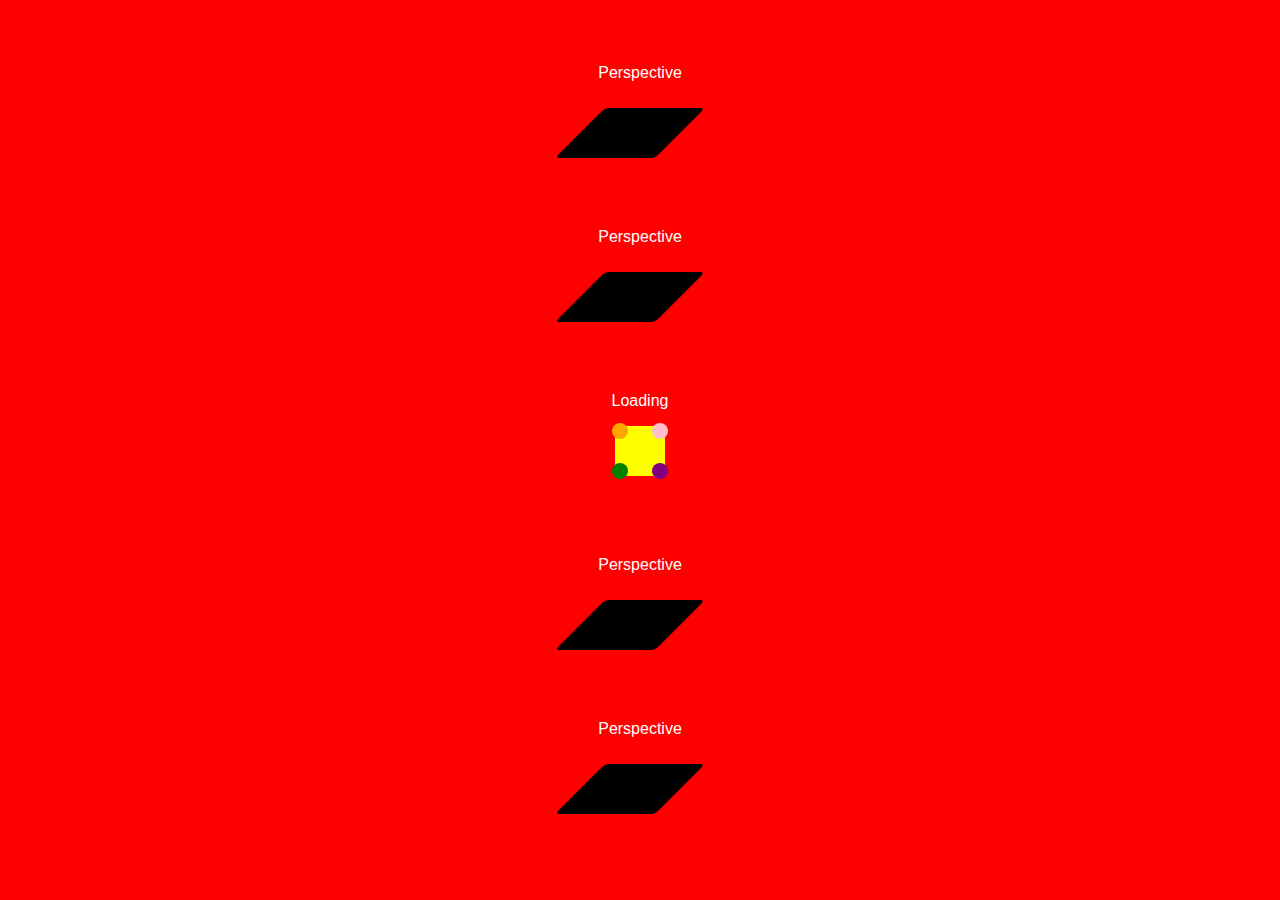
==== exercicio/animacao/index.html @ b545a814 "exercicios-html-css" ====
<!DOCTYPE html>
<html lang="en">
<head>
    <meta charset="UTF-8">
    <meta name="viewport" content="width=device-width, initial-scale=1.0">
    <title>Document</title>
    <link rel="stylesheet" href="stylesheet.css">
</head>
<body>
    <div class="container">
        <p>Perspective</p>
        <div class="perspective"></div>
    </div>
    <div class="container">
        <p>Perspective</p>
        <div class="perspective"></div>
    </div>
    <div class="container">
        <p>Loading</p>
        <div class="balls">
            <div class="child--circle"></div>
            <div class="child--circle"></div>
            <div class="child--circle"></div>
            <div class="child--circle"></div>
        </div>
    </div>
    <div class="container">
        <p>Perspective</p>
        <div class="perspective"></div>
    </div>
    <div class="container">
        <p>Perspective</p>
        <div class="perspective"></div>
    </div>
</body>
</html>
---- exercicio/animacao/stylesheet.css ----
:root{
    font-family: Arial, Helvetica, sans-serif;
    --translate-positive: 20px;
    --translate-negative:-20px;
}


body{
    margin: 0;
    padding: 16px 16px;
    background: red;
    color: white;
}

.container {
    margin: 0 auto;
    padding: 32px 0;
    display: grid;
    place-items: center;
}


/* Animation 1 */
.perspective{
    background: black;
    width: 100px;
    height: 50px;
    position: relative;
    display: flex;
    justify-content: center;
    align-items: center;
    transform: skew(-45deg, 0deg) translate(0px, 10px);
    border-radius: 4px;
    animation: translate;
    animation-duration: 2s;
    animation-iteration-count: infinite;
    animation-direction: alternate-reverse;
}

@keyframes translate{
    100% {
        transform:skew(-45deg, 0deg)  translate(20px, 30px);
        box-shadow: 20px 20px 10px 5px #4801016b;
    }
}


/* ANIMATION 2 */



/* ANIMATION 3 */

.balls{
    background: yellow;
    width: 50px;
    height: 50px;
    position: relative;
    display: grid;
    place-items:center;
    animation-name: rotate;
    animation-duration: 2s;
    animation-iteration-count: infinite;
    animation-direction: alternate-reverse;
    animation-timing-function: ease-in-out;
}

.child--circle{
    width: 16px;
    height: 16px;
    background: blue;
    border-radius: 100%;
    position: absolute;
    animation-name: move;
    animation-duration: 2s;
    animation-iteration-count: infinite;
    animation-direction: alternate-reverse;
}

.child--circle:nth-child(1){
    transform: translate(var(--translate-negative), var(--translate-negative));
    background: orange;
}

.child--circle:nth-child(2){
    transform: translate(var(--translate-positive), var(--translate-negative));
    background: pink;
}

.child--circle:nth-child(3){
    transform: translate(var(--translate-negative), var(--translate-positive));
    background: green;
}

.child--circle:nth-child(4){
    transform: translate(var(--translate-positive), var(--translate-positive));
    background: purple;
}

@keyframes move {
    100% {
        transform: translate(0, 0);
    }
}

@keyframes rotate {
    100% {
        transform: rotate(360deg);
    }
    
}


/* ANIMATION 4 */
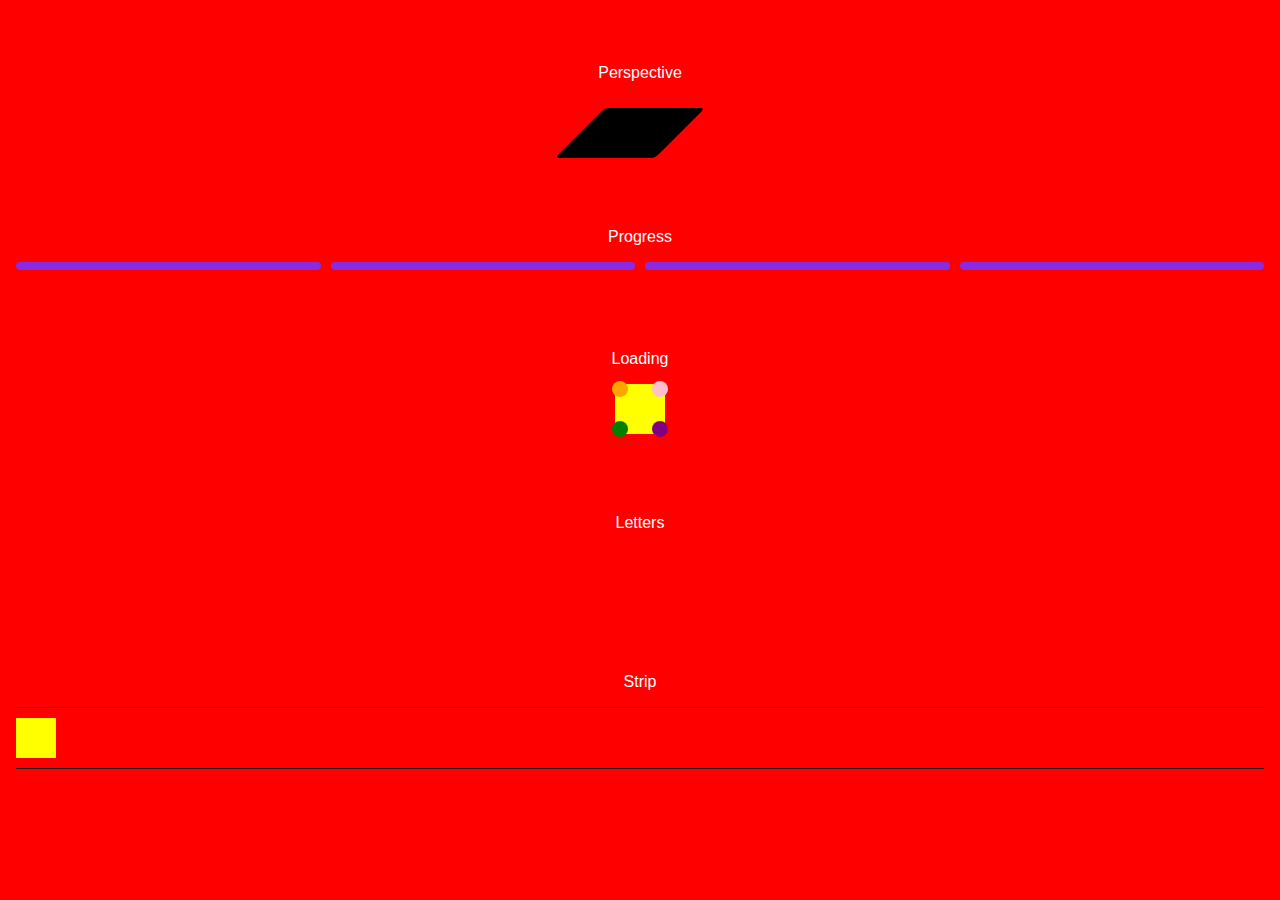
==== commit 59e24b79: "exercicio animacao modificado" ====
--- a/exercicio/animacao/index.html
+++ b/exercicio/animacao/index.html
@@ -12,8 +12,13 @@
         <div class="perspective"></div>
     </div>
     <div class="container">
-        <p>Perspective</p>
-        <div class="perspective"></div>
+        <p>Progress</p>
+        <div class="progress">
+            <span class="progress__bar"></span>
+            <span class="progress__bar"></span>
+            <span class="progress__bar"></span>
+            <span class="progress__bar"></span>
+        </div>
     </div>
     <div class="container">
         <p>Loading</p>
@@ -25,12 +30,22 @@
         </div>
     </div>
     <div class="container">
-        <p>Perspective</p>
-        <div class="perspective"></div>
+        <p>Letters</p>
+        <div class="letters">
+            <span class="typo">A</span>
+            <span class="typo">P</span>
+            <span class="typo">P</span>
+            <span class="typo">E</span>
+            <span class="typo">A</span>
+            <span class="typo">R</span>
+            <span class="typo">from above</span>
+        </div>
     </div>
     <div class="container">
-        <p>Perspective</p>
-        <div class="perspective"></div>
+        <p>Strip</p>
+        <div class="strip">
+            <span class="box"></span>
+        </div>
     </div>
 </body>
 </html>--- a/exercicio/animacao/stylesheet.css
+++ b/exercicio/animacao/stylesheet.css
@@ -47,6 +47,60 @@
 
 
 /* ANIMATION 2 */
+
+.progress{
+    width: 100%;
+    display: grid;
+    grid-template-columns: 1fr 1fr 1fr 1fr;
+    gap: 10px;
+}
+
+.progress__bar{
+    height: 8px;
+    border-radius: 8px;
+    background: blueviolet;
+    position: relative;
+    overflow: hidden;
+}
+
+.progress__bar::after{
+    content: '';
+    position: absolute;
+    top: 0;
+    left: 0;
+    height: 100%;
+    width: 0;
+    background: yellow;
+    animation-fill-mode: forwards;
+    animation-name: fill;
+    animation-duration: 2s;
+    animation-direction: alternate;
+}
+
+@keyframes fill {
+    from {
+        width: 0;
+    }
+    to {
+        width: 100%;
+    }
+}
+
+.progress__bar:nth-child(1)::after{
+    animation-delay: 0s;
+}
+
+.progress__bar:nth-child(2)::after{
+    animation-delay: 2s;
+}
+
+.progress__bar:nth-child(3)::after{
+    animation-delay: 4s;
+}
+
+.progress__bar:nth-child(4)::after{
+    animation-delay: 6s;
+}
 
 
 
@@ -112,4 +166,90 @@
 }
 
 
-/* ANIMATION 4 */+/* ANIMATION 4 */
+
+.letters {
+    display: flex;
+    gap: 12px;
+    font-size: 40px;
+    font-weight: 800;
+}
+
+.typo{
+    animation-name: appear;
+    animation-duration: 1s;
+    animation-fill-mode: forwards;
+    opacity: 0;
+}
+
+@keyframes appear {
+    0% {
+        opacity: 0;
+        transform: translate(0, 0);
+    }
+    100% {
+        opacity: 1;
+        transform: translate(0, 5px);
+    }
+
+}
+
+.typo:nth-child(1){
+    animation-delay: 0.5s;
+}
+
+.typo:nth-child(2){
+    animation-delay: 1s;
+}
+
+.typo:nth-child(3){
+    animation-delay: 1.5s;
+}
+
+.typo:nth-child(4){
+    animation-delay: 2s;
+}
+
+.typo:nth-child(5){
+    animation-delay: 2.5s;
+}
+
+.typo:nth-child(6){
+    animation-delay: 3s;
+}
+
+
+/* ANIMATION 5 */
+
+.strip{
+    height: 60px;
+    width: 100%;
+    border-top: 1px solid #222;
+    border-bottom: 1px solid #222;
+    display: flex;
+    align-items: center;
+    position: relative;
+}
+
+.box {
+    display: block;
+    width: 40px;
+    aspect-ratio: 1;
+    position: absolute;
+    left: 0;
+    background: yellow;
+    animation-name: go-to-end;
+    animation-duration: 2s;
+    animation-iteration-count: infinite;
+    animation-direction: alternate-reverse;
+}
+
+.box:hover {
+    animation-play-state: paused;
+}
+
+@keyframes go-to-end {
+    to {
+        left: calc(100% - 40px);
+    }
+}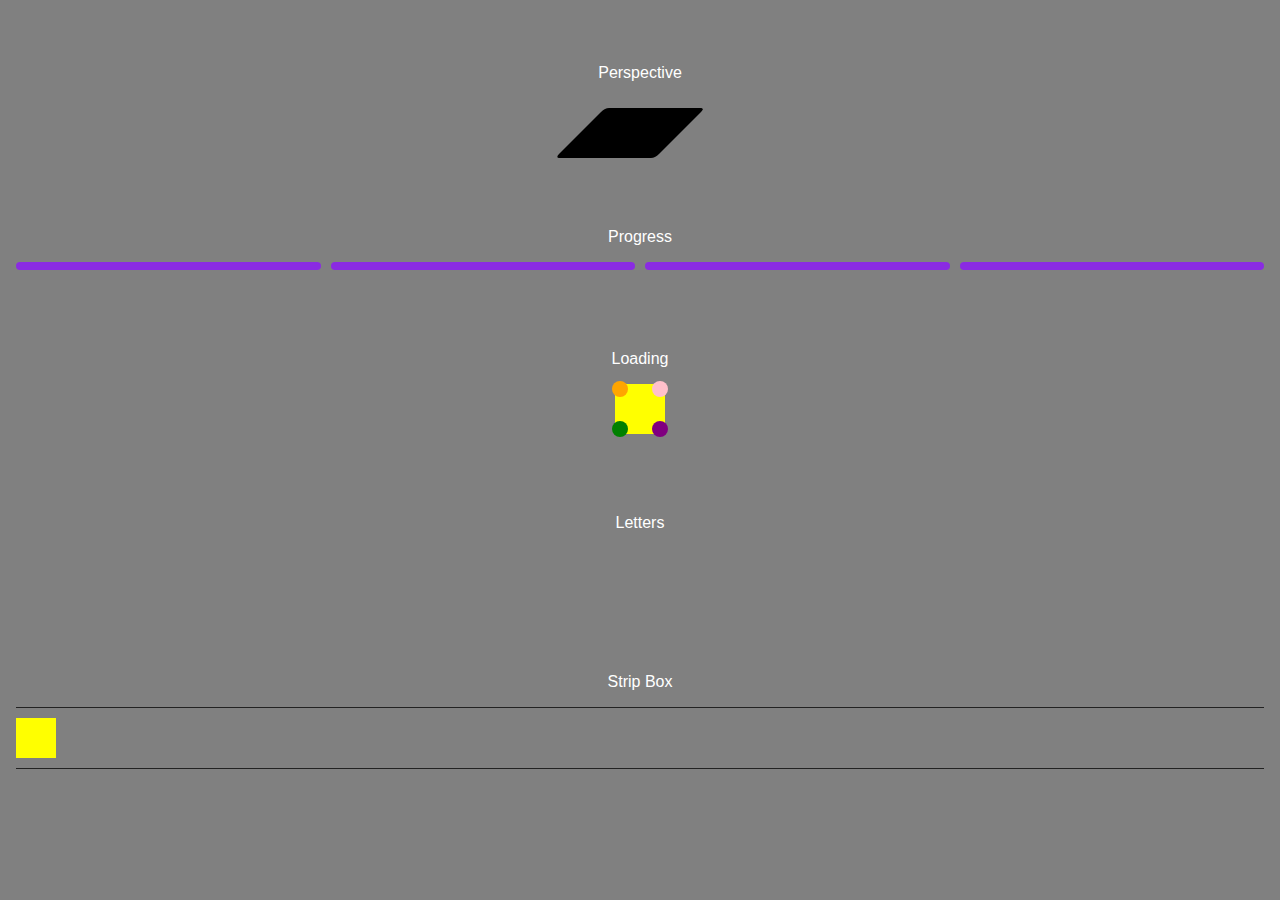
==== commit 122f479d: "exercicios-modificados" ====
--- a/exercicio/animacao/index.html
+++ b/exercicio/animacao/index.html
@@ -42,7 +42,7 @@
         </div>
     </div>
     <div class="container">
-        <p>Strip</p>
+        <p>Strip Box</p>
         <div class="strip">
             <span class="box"></span>
         </div>
--- a/exercicio/animacao/stylesheet.css
+++ b/exercicio/animacao/stylesheet.css
@@ -9,7 +9,7 @@
 body{
     margin: 0;
     padding: 16px 16px;
-    background: red;
+    background: grey;
     color: white;
 }
 
